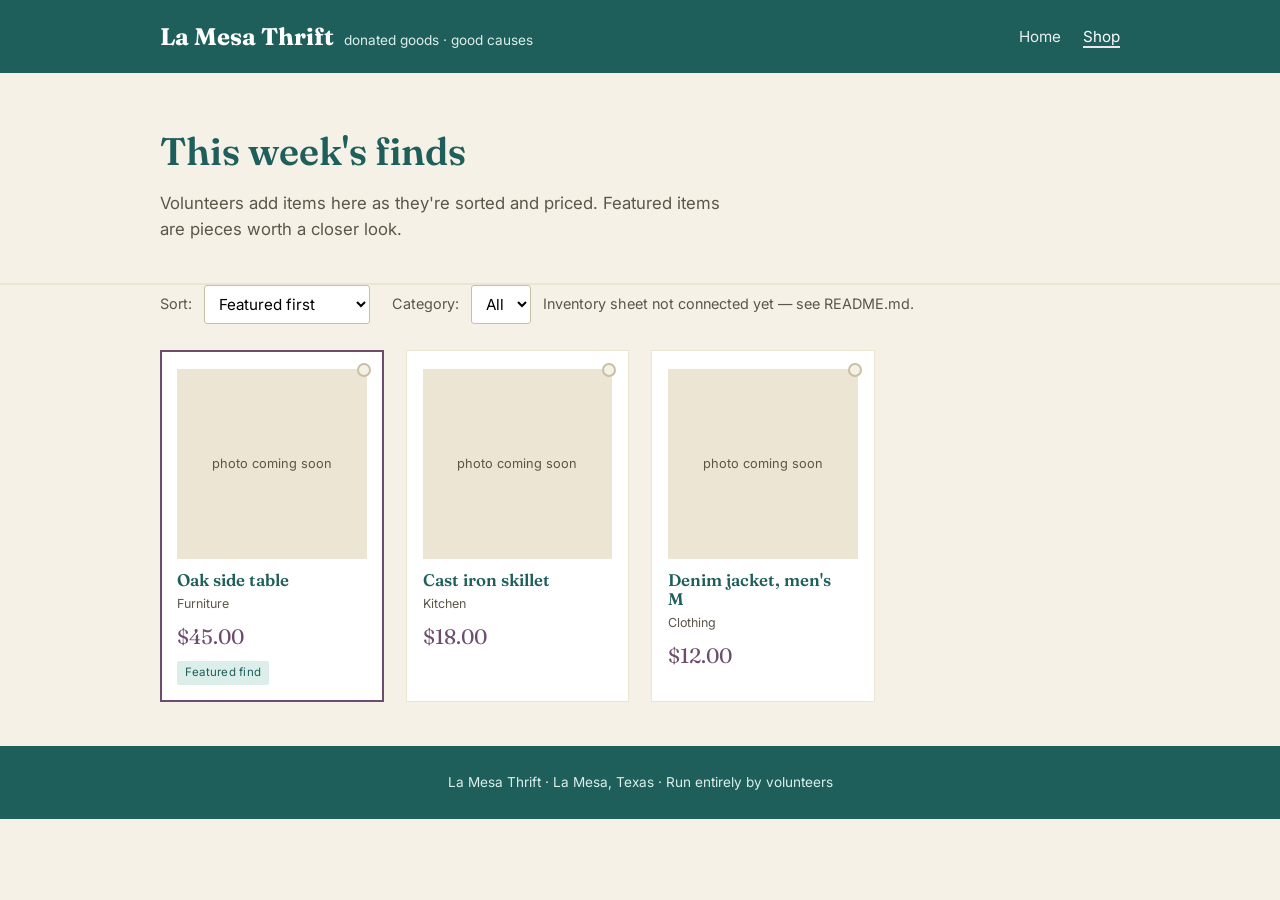
==== shop.html @ 50aca63e "Add files via upload" ====
<!DOCTYPE html>
<html lang="en">
<head>
<meta charset="UTF-8">
<meta name="viewport" content="width=device-width, initial-scale=1.0">
<title>Shop &mdash; La Mesa Thrift</title>
<link rel="preconnect" href="https://fonts.googleapis.com">
<link href="https://fonts.googleapis.com/css2?family=Fraunces:wght@500;700&family=Inter:wght@400;500;600&display=swap" rel="stylesheet">
<link rel="stylesheet" href="style.css">
</head>
<body>

<header class="site-header">
  <div class="wrap">
    <div class="brand">
      <span class="brand-mark">La Mesa Thrift</span>
      <span class="brand-sub">donated goods &middot; good causes</span>
    </div>
    <nav>
      <a href="index.html">Home</a>
      <a href="shop.html" class="current">Shop</a>
    </nav>
  </div>
</header>

<section class="hero" style="padding-bottom:24px;">
  <div class="wrap">
    <h1 style="font-size:clamp(1.7rem,4vw,2.4rem);">This week's finds</h1>
    <p>Volunteers add items here as they're sorted and priced. Featured items are pieces
    worth a closer look.</p>
  </div>
</section>

<section style="padding-top:0;">
  <div class="wrap">

    <div class="shop-toolbar">
      <label for="sortSelect" style="font-size:0.9rem; color:var(--ink-soft);">Sort:</label>
      <select id="sortSelect">
        <option value="featured">Featured first</option>
        <option value="price-desc">Price: high to low</option>
        <option value="price-asc">Price: low to high</option>
        <option value="newest">Newest</option>
      </select>

      <label for="categorySelect" style="font-size:0.9rem; color:var(--ink-soft); margin-left:10px;">Category:</label>
      <select id="categorySelect">
        <option value="">All</option>
      </select>

      <span class="shop-status" id="shopStatus">Loading current inventory&hellip;</span>
    </div>

    <div class="tag-grid" id="tagGrid"></div>

  </div>
</section>

<footer>
  <div class="wrap">
    La Mesa Thrift &middot; La Mesa, Texas &middot; Run entirely by volunteers
  </div>
</footer>

<script src="script.js"></script>
</body>
</html>
---- style.css ----
/* ============================================
   La Mesa Thrift — shared styles
   Palette: deep teal, warm paper, plum accent
   ============================================ */

:root {
  --teal-deep:   #1E5F5C;
  --teal-mid:    #3E8E88;
  --teal-light:  #DCEEEA;
  --plum:        #6E4C6E;
  --plum-light:  #EFE3ED;
  --paper:       #F6F1E7;
  --paper-dark:  #EDE5D3;
  --ink:         #2B2924;
  --ink-soft:    #5B5648;
  --tag-string:  #C9BFA5;
}

* { box-sizing: border-box; }

html {
  scroll-behavior: smooth;
}

body {
  margin: 0;
  background: var(--paper);
  color: var(--ink);
  font-family: 'Inter', -apple-system, Segoe UI, sans-serif;
  line-height: 1.55;
}

h1, h2, h3, .display {
  font-family: 'Fraunces', Georgia, serif;
  font-weight: 600;
  color: var(--teal-deep);
  margin: 0 0 0.4em 0;
  line-height: 1.15;
}

a { color: var(--plum); text-decoration: none; }
a:hover { text-decoration: underline; }
a:focus-visible, button:focus-visible, input:focus-visible {
  outline: 3px solid var(--plum);
  outline-offset: 2px;
}

img { max-width: 100%; display: block; }

.wrap {
  max-width: 1000px;
  margin: 0 auto;
  padding: 0 20px;
}

/* ---------- Header ---------- */
.site-header {
  background: var(--teal-deep);
  color: #fff;
  padding: 18px 0;
}
.site-header .wrap {
  display: flex;
  align-items: center;
  justify-content: space-between;
  gap: 16px;
}
.brand {
  display: flex;
  align-items: baseline;
  gap: 10px;
}
.brand-mark {
  font-family: 'Fraunces', Georgia, serif;
  font-size: 1.5rem;
  font-weight: 700;
  color: #fff;
}
.brand-sub {
  font-size: 0.85rem;
  color: var(--teal-light);
}
nav a {
  color: #fff;
  margin-left: 18px;
  font-size: 0.95rem;
  opacity: 0.9;
}
nav a:hover { opacity: 1; text-decoration: underline; }
nav a.current { border-bottom: 2px solid var(--plum-light); opacity: 1; }

/* ---------- Hero ---------- */
.hero {
  padding: 56px 0 44px;
  border-bottom: 1px solid var(--paper-dark);
}
.hero h1 {
  font-size: clamp(2rem, 5vw, 3rem);
  max-width: 14ch;
}
.hero p {
  max-width: 52ch;
  color: var(--ink-soft);
  font-size: 1.05rem;
}
.hero-meta {
  display: flex;
  flex-wrap: wrap;
  gap: 28px;
  margin-top: 28px;
}
.hero-meta div {
  border-left: 3px solid var(--plum);
  padding-left: 12px;
}
.hero-meta strong {
  display: block;
  font-family: 'Fraunces', Georgia, serif;
  color: var(--teal-deep);
  font-size: 1.05rem;
}
.hero-meta span {
  color: var(--ink-soft);
  font-size: 0.9rem;
}

.btn {
  display: inline-block;
  margin-top: 30px;
  background: var(--plum);
  color: #fff;
  padding: 12px 26px;
  border-radius: 3px;
  font-family: 'Fraunces', Georgia, serif;
  font-size: 1rem;
  border: none;
  cursor: pointer;
}
.btn:hover { background: var(--teal-deep); text-decoration: none; }

/* ---------- Sections ---------- */
section { padding: 44px 0; }
section + section { border-top: 1px solid var(--paper-dark); }

.story-grid {
  display: grid;
  grid-template-columns: 1.2fr 1fr;
  gap: 40px;
  align-items: start;
}
@media (max-width: 700px) {
  .story-grid { grid-template-columns: 1fr; }
}
.story-photo {
  background: var(--teal-light);
  border: 1px solid var(--teal-mid);
  aspect-ratio: 4/3;
  display: flex;
  align-items: center;
  justify-content: center;
  color: var(--teal-deep);
  font-size: 0.9rem;
  text-align: center;
  padding: 20px;
}

.hours-list {
  list-style: none;
  padding: 0;
  margin: 12px 0 0;
}
.hours-list li {
  display: flex;
  justify-content: space-between;
  max-width: 320px;
  padding: 6px 0;
  border-bottom: 1px dotted var(--paper-dark);
}
.hours-list li.open strong { color: var(--plum); }

footer {
  background: var(--teal-deep);
  color: var(--teal-light);
  padding: 26px 0;
  font-size: 0.85rem;
  text-align: center;
}
footer a { color: #fff; }

/* ---------- Shop grid (used on shop.html) ---------- */
.shop-toolbar {
  display: flex;
  flex-wrap: wrap;
  gap: 12px;
  align-items: center;
  margin-bottom: 26px;
}
.shop-toolbar select, .shop-toolbar input {
  font-family: 'Inter', sans-serif;
  font-size: 0.95rem;
  padding: 8px 10px;
  border: 1px solid var(--tag-string);
  background: #fff;
  border-radius: 3px;
}
.shop-status {
  font-size: 0.9rem;
  color: var(--ink-soft);
}

.tag-grid {
  display: grid;
  grid-template-columns: repeat(auto-fill, minmax(220px, 1fr));
  gap: 22px;
}

.tag-card {
  position: relative;
  background: #fff;
  border: 1px solid var(--paper-dark);
  padding: 18px 16px 16px;
}
.tag-card::before {
  /* the little tag hole */
  content: "";
  position: absolute;
  top: 12px;
  right: 12px;
  width: 10px;
  height: 10px;
  border-radius: 50%;
  border: 2px solid var(--tag-string);
  background: var(--paper);
}
.tag-card.featured {
  border-color: var(--plum);
  box-shadow: inset 0 0 0 1px var(--plum);
}
.tag-card .item-photo {
  background: var(--paper-dark);
  aspect-ratio: 1/1;
  margin-bottom: 12px;
  display: flex;
  align-items: center;
  justify-content: center;
  color: var(--ink-soft);
  font-size: 0.8rem;
  overflow: hidden;
}
.tag-card .item-photo img { width: 100%; height: 100%; object-fit: cover; }
.tag-card h3 {
  font-size: 1.05rem;
  margin-bottom: 4px;
  padding-right: 20px;
}
.tag-card .item-cat {
  font-size: 0.78rem;
  color: var(--ink-soft);
  margin-bottom: 8px;
}
.tag-card .item-price {
  font-family: 'Fraunces', Georgia, serif;
  font-size: 1.3rem;
  color: var(--plum);
}
.tag-card .featured-flag {
  display: inline-block;
  margin-top: 8px;
  font-size: 0.72rem;
  letter-spacing: 0.02em;
  color: var(--teal-deep);
  background: var(--teal-light);
  padding: 3px 8px;
  border-radius: 2px;
}
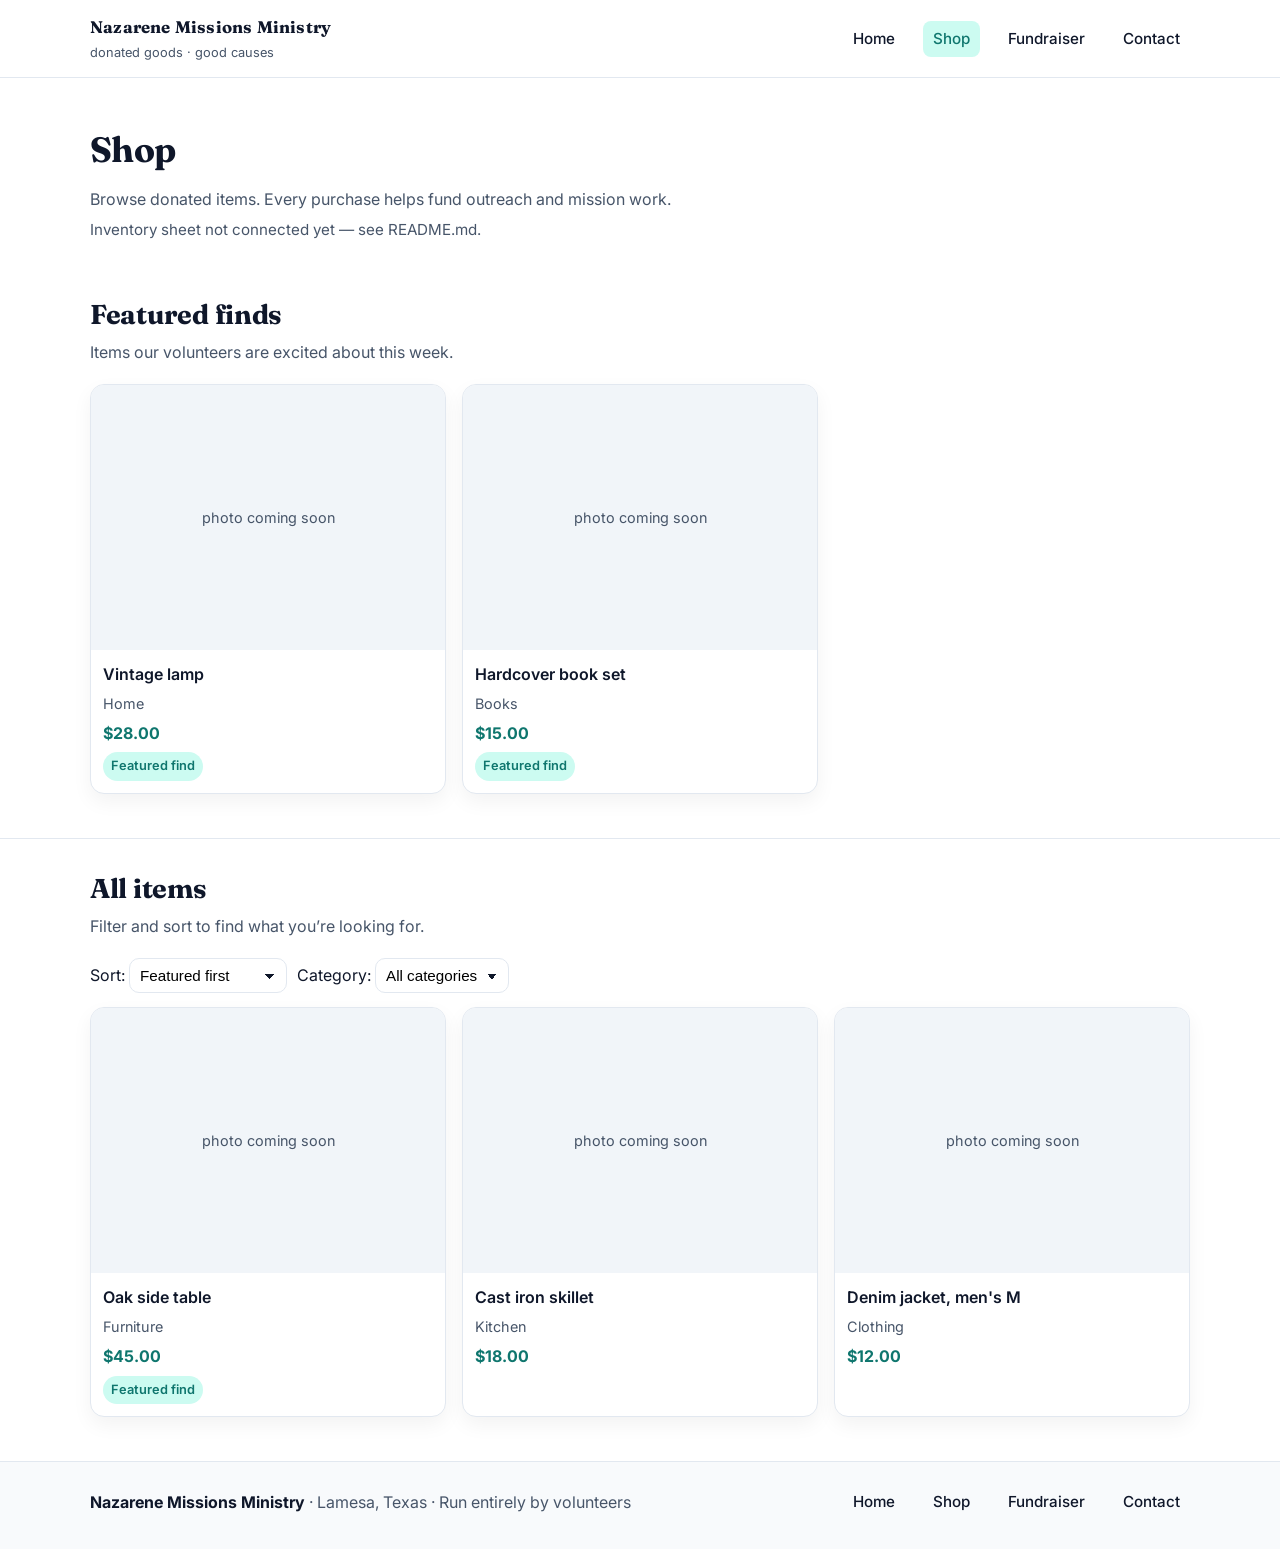
==== commit 81a0fcfa: "new" ====
--- a/shop.html
+++ b/shop.html
@@ -1,67 +1,443 @@
 <!DOCTYPE html>
 <html lang="en">
 <head>
-<meta charset="UTF-8">
-<meta name="viewport" content="width=device-width, initial-scale=1.0">
-<title>Shop &mdash; La Mesa Thrift</title>
-<link rel="preconnect" href="https://fonts.googleapis.com">
-<link href="https://fonts.googleapis.com/css2?family=Fraunces:wght@500;700&family=Inter:wght@400;500;600&display=swap" rel="stylesheet">
-<link rel="stylesheet" href="style.css">
+  <meta charset="UTF-8">
+  <meta name="viewport" content="width=device-width, initial-scale=1.0">
+  <title>Shop — Nazarene Missions Ministry</title>
+  <meta name="description" content="Browse donated items at Nazarene Missions Ministry in Lamesa, Texas. Every purchase supports mission work.">
+  <link rel="preconnect" href="https://fonts.googleapis.com">
+  <link href="https://fonts.googleapis.com/css2?family=Fraunces:wght@500;700&family=Inter:wght@400;500;600&display=swap" rel="stylesheet">
+  <style>
+    :root {
+      --turquoise: #14b8a6;
+      --turquoise-dark: #0f766e;
+      --turquoise-soft: #ccfbf1;
+      --ink: #0f172a;
+      --ink-soft: #475569;
+      --bg: #ffffff;
+      --bg-alt: #f8fafc;
+      --border: #e2e8f0;
+      --radius: 14px;
+      --shadow: 0 10px 25px rgba(2, 6, 23, 0.08);
+    }
+
+    body {
+      font-family: Inter, system-ui, -apple-system, Segoe UI, Roboto, "Helvetica Neue", Arial, sans-serif;
+      color: var(--ink);
+      line-height: 1.6;
+      margin: 0;
+      background: var(--bg);
+    }
+
+    a { color: var(--turquoise-dark); text-decoration: none; }
+    a:hover { text-decoration: underline; }
+
+    .wrap { width: min(1100px, 92vw); margin: 0 auto; }
+
+    /* Header */
+    .site-header {
+      position: sticky; top: 0; z-index: 50;
+      background: rgba(255,255,255,0.95);
+      backdrop-filter: saturate(180%) blur(8px);
+      border-bottom: 1px solid var(--border);
+    }
+    .site-header .wrap {
+      display: flex; align-items: center; justify-content: space-between; gap: 16px;
+      padding: 14px 0;
+    }
+    .brand { display: flex; flex-direction: column; gap: 2px; }
+    .brand-mark {
+      font-family: Fraunces, Georgia, serif;
+      font-weight: 700; font-size: 1.05rem; letter-spacing: 0.2px;
+    }
+    .brand-sub { font-size: 0.8rem; color: var(--ink-soft); }
+
+    nav { display: flex; gap: 18px; align-items: center; flex-wrap: wrap; }
+    nav a {
+      color: var(--ink); font-weight: 500; font-size: 0.95rem;
+      padding: 6px 10px; border-radius: 8px; text-decoration: none;
+    }
+    nav a:hover, nav a.current {
+      background: var(--turquoise-soft); color: var(--turquoise-dark); text-decoration: none;
+    }
+
+    /* Page header */
+    .page-header {
+      padding: 44px 0 22px;
+    }
+    .page-header h1 {
+      font-family: Fraunces, Georgia, serif;
+      font-weight: 700; font-size: clamp(1.8rem, 4vw, 2.2rem);
+      margin: 0 0 8px; letter-spacing: -0.02em;
+    }
+    .page-header p {
+      color: var(--ink-soft); margin: 0; max-width: 720px;
+    }
+
+    /* Sections */
+    section { padding: 28px 0 44px; }
+    section + section { border-top: 1px solid var(--border); }
+    section h2 {
+      font-family: Fraunces, Georgia, serif; font-weight: 700;
+      font-size: clamp(1.4rem, 3vw, 1.7rem); margin: 0 0 10px; letter-spacing: -0.01em;
+    }
+    .section-intro { color: var(--ink-soft); margin: -6px 0 18px; }
+
+    /* Filters */
+    .filters {
+      display: flex; gap: 10px; flex-wrap: wrap; align-items: center;
+      margin-bottom: 14px;
+    }
+    .filters select {
+      appearance: none;
+      background: #fff;
+      border: 1px solid var(--border);
+      border-radius: 10px;
+      padding: 8px 30px 8px 10px;
+      font-size: 0.95rem;
+      position: relative;
+      background-image:
+        linear-gradient(45deg, transparent 50%, var(--ink) 50%),
+        linear-gradient(135deg, var(--ink) 50%, transparent 50%);
+      background-position:
+        calc(100% - 16px) calc(1px + 50%),
+        calc(100% - 11px) calc(1px + 50%);
+      background-size:
+        5px 5px,
+        5px 5px;
+      background-repeat: no-repeat;
+    }
+
+    /* Cards */
+    .card-grid {
+      display: grid; grid-template-columns: repeat(3, minmax(0, 1fr)); gap: 16px; margin-top: 14px;
+    }
+    .card {
+      background: #fff; border: 1px solid var(--border); border-radius: 14px;
+      overflow: hidden; box-shadow: 0 8px 20px rgba(2,6,23,0.05);
+      transition: transform 0.15s ease, box-shadow 0.15s ease;
+    }
+    .card:hover {
+      transform: translateY(-2px);
+      box-shadow: 0 14px 28px rgba(2,6,23,0.08);
+    }
+    .item-photo {
+      width: 100%; aspect-ratio: 4/3; background: #f1f5f9;
+      display: flex; align-items: center; justify-content: center;
+      overflow: hidden;
+    }
+    .item-photo img {
+      width: 100%; height: 100%; object-fit: cover;
+    }
+    .photo-placeholder {
+      color: var(--ink-soft); font-size: 0.9rem;
+    }
+    .card-body { padding: 12px; }
+    .card-body h3 {
+      margin: 0 0 4px; font-size: 1rem; font-weight: 600;
+    }
+    .item-cat { color: var(--ink-soft); font-size: 0.9rem; margin-bottom: 6px; }
+    .item-price { font-weight: 700; color: var(--turquoise-dark); }
+    .featured-flag {
+      display: inline-block;
+      background: var(--turquoise-soft);
+      color: var(--turquoise-dark);
+      font-size: 0.8rem;
+      font-weight: 600;
+      padding: 4px 8px;
+      border-radius: 999px;
+      margin-top: 6px;
+    }
+
+    @media (max-width: 900px) {
+      .card-grid { grid-template-columns: 1fr 1fr; }
+    }
+    @media (max-width: 640px) {
+      .card-grid { grid-template-columns: 1fr; }
+    }
+
+    /* Status text */
+    #shopStatus {
+      color: var(--ink-soft); font-size: 0.95rem; margin: 6px 0 0;
+    }
+
+    /* Footer */
+    footer {
+      border-top: 1px solid var(--border);
+      padding: 22px 0 28px; background: var(--bg-alt);
+    }
+    footer .wrap {
+      display: flex; align-items: center; justify-content: space-between; gap: 16px; flex-wrap: wrap;
+    }
+    .muted { color: var(--ink-soft); }
+  </style>
 </head>
 <body>
 
 <header class="site-header">
   <div class="wrap">
     <div class="brand">
-      <span class="brand-mark">La Mesa Thrift</span>
-      <span class="brand-sub">donated goods &middot; good causes</span>
+      <span class="brand-mark">Nazarene Missions Ministry</span>
+      <span class="brand-sub">donated goods · good causes</span>
     </div>
     <nav>
       <a href="index.html">Home</a>
       <a href="shop.html" class="current">Shop</a>
+      <a href="index.html#fundraiser">Fundraiser</a>
+      <a href="index.html#contact">Contact</a>
     </nav>
   </div>
 </header>
 
-<section class="hero" style="padding-bottom:24px;">
+<div class="page-header">
   <div class="wrap">
-    <h1 style="font-size:clamp(1.7rem,4vw,2.4rem);">This week's finds</h1>
-    <p>Volunteers add items here as they're sorted and priced. Featured items are pieces
-    worth a closer look.</p>
+    <h1>Shop</h1>
+    <p>Browse donated items. Every purchase helps fund outreach and mission work.</p>
+    <p id="shopStatus">Loading inventory…</p>
+  </div>
+</div>
+
+<section>
+  <div class="wrap">
+    <h2>Featured finds</h2>
+    <p class="section-intro">Items our volunteers are excited about this week.</p>
+    <div id="featuredGrid">
+      <!-- Featured items will be inserted here by JavaScript -->
+    </div>
   </div>
 </section>
 
-<section style="padding-top:0;">
+<section>
   <div class="wrap">
-
-    <div class="shop-toolbar">
-      <label for="sortSelect" style="font-size:0.9rem; color:var(--ink-soft);">Sort:</label>
-      <select id="sortSelect">
-        <option value="featured">Featured first</option>
-        <option value="price-desc">Price: high to low</option>
-        <option value="price-asc">Price: low to high</option>
-        <option value="newest">Newest</option>
-      </select>
-
-      <label for="categorySelect" style="font-size:0.9rem; color:var(--ink-soft); margin-left:10px;">Category:</label>
-      <select id="categorySelect">
-        <option value="">All</option>
-      </select>
-
-      <span class="shop-status" id="shopStatus">Loading current inventory&hellip;</span>
+    <h2>All items</h2>
+    <p class="section-intro">Filter and sort to find what you’re looking for.</p>
+
+    <div class="filters">
+      <label>
+        Sort:
+        <select id="sortSelect">
+          <option value="featured">Featured first</option>
+          <option value="price-desc">Price: high to low</option>
+          <option value="price-asc">Price: low to high</option>
+          <option value="newest">Newest</option>
+        </select>
+      </label>
+
+      <label>
+        Category:
+        <select id="categorySelect">
+          <option value="">All categories</option>
+        </select>
+      </label>
     </div>
 
-    <div class="tag-grid" id="tagGrid"></div>
-
+    <div id="tagGrid">
+      <!-- All items will be inserted here by JavaScript -->
+    </div>
   </div>
 </section>
 
 <footer>
   <div class="wrap">
-    La Mesa Thrift &middot; La Mesa, Texas &middot; Run entirely by volunteers
+    <div>
+      <strong>Nazarene Missions Ministry</strong>
+      <span class="muted"> · Lamesa, Texas · Run entirely by volunteers</span>
+    </div>
+    <nav>
+      <a href="index.html">Home</a>
+      <a href="shop.html">Shop</a>
+      <a href="index.html#fundraiser">Fundraiser</a>
+      <a href="index.html#contact">Contact</a>
+    </nav>
   </div>
 </footer>
 
-<script src="script.js"></script>
+<script>
+/* ==========================================================
+   Nazarene Missions Ministry — shop.html inventory loader
+   Reads a published Google Sheet (as CSV) and renders items.
+
+   >>> SETUP: replace SHEET_CSV_URL below with your own
+   published-to-web CSV link.
+   ========================================================== */
+
+const SHEET_CSV_URL = "PASTE_YOUR_PUBLISHED_SHEET_CSV_LINK_HERE";
+
+// Expected columns in the sheet (any order, matched by header name):
+// name, price, category, featured, photo, dateAdded
+// "featured" should contain TRUE/YES/1 for pieces you want to highlight.
+
+let allItems = [];
+
+async function loadInventory() {
+  const statusEl = document.getElementById("shopStatus");
+  const gridEl = document.getElementById("tagGrid");
+  const featuredEl = document.getElementById("featuredGrid");
+
+  if (!SHEET_CSV_URL || SHEET_CSV_URL.startsWith("PASTE_")) {
+    statusEl.textContent = "Inventory sheet not connected yet — see README.md.";
+    gridEl.innerHTML = sampleItemsHTML();
+    if (featuredEl) featuredEl.innerHTML = sampleFeaturedHTML();
+    return;
+  }
+
+  try {
+    const res = await fetch(SHEET_CSV_URL, { cache: "no-store" });
+    if (!res.ok) throw new Error("Sheet fetch failed: " + res.status);
+    const csvText = await res.text();
+    allItems = parseCSV(csvText);
+
+    statusEl.textContent =
+      allItems.length + " item" + (allItems.length === 1 ? "" : "s") + " available";
+
+    populateCategoryFilter(allItems);
+
+    // Optional: render featured items separately
+    if (featuredEl) {
+      const featured = allItems.filter(i => i.featured);
+      if (featured.length === 0) {
+        featuredEl.innerHTML =
+          "<p style='color:var(--ink-soft)'>No featured items right now — check back soon.</p>";
+      } else {
+        featuredEl.innerHTML = '<div class="card-grid">' + featured.map(itemCardHTML).join("") + "</div>";
+      }
+    }
+
+    renderItems();
+  } catch (err) {
+    console.error(err);
+    statusEl.textContent = "Couldn't load live inventory right now.";
+    gridEl.innerHTML = sampleItemsHTML();
+    if (featuredEl) featuredEl.innerHTML = sampleFeaturedHTML();
+  }
+}
+
+/* Small, dependency-free CSV parser (handles quoted commas) */
+function parseCSV(text) {
+  const rows = [];
+  let row = [], field = "", inQuotes = false;
+
+  for (let i = 0; i < text.length; i++) {
+    const c = text[i];
+    if (inQuotes) {
+      if (c === '"' && text[i + 1] === '"') { field += '"'; i++; }
+      else if (c === '"') { inQuotes = false; }
+      else { field += c; }
+    } else {
+      if (c === '"') inQuotes = true;
+      else if (c === ',') { row.push(field); field = ""; }
+      else if (c === '\n') { row.push(field); rows.push(row); row = []; field = ""; }
+      else if (c === '\r') { /* skip */ }
+      else { field += c; }
+    }
+  }
+  if (field.length || row.length) { row.push(field); rows.push(row); }
+
+  const headers = rows.shift().map(h => h.trim().toLowerCase());
+  return rows
+    .filter(r => r.some(cell => cell.trim() !== ""))
+    .map(r => {
+      const obj = {};
+      headers.forEach((h, idx) => obj[h] = (r[idx] || "").trim());
+      return {
+        name: obj.name || "Unnamed item",
+        price: parseFloat(obj.price) || 0,
+        category: obj.category || "General",
+        featured: /^(true|yes|1)$/i.test(obj.featured || ""),
+        photo: obj.photo || "",
+        dateAdded: obj.dateadded || ""
+      };
+    });
+}
+
+function populateCategoryFilter(items) {
+  const select = document.getElementById("categorySelect");
+  if (!select) return;
+  const cats = [...new Set(items.map(i => i.category))].sort();
+  cats.forEach(cat => {
+    const opt = document.createElement("option");
+    opt.value = cat;
+    opt.textContent = cat;
+    select.appendChild(opt);
+  });
+}
+
+function renderItems() {
+  const grid = document.getElementById("tagGrid");
+  const sortBy = document.getElementById("sortSelect")?.value || "featured";
+  const category = document.getElementById("categorySelect")?.value || "";
+
+  let items = [...allItems];
+  if (category) items = items.filter(i => i.category === category);
+
+  items.sort((a, b) => {
+    if (sortBy === "price-desc") return b.price - a.price;
+    if (sortBy === "price-asc") return a.price - b.price;
+    if (sortBy === "newest") return (b.dateAdded || "").localeCompare(a.dateAdded || "");
+    // "featured" default: featured items first, then by price desc
+    if (a.featured !== b.featured) return a.featured ? -1 : 1;
+    return b.price - a.price;
+  });
+
+  if (items.length === 0) {
+    grid.innerHTML =
+      "<p style='color:var(--ink-soft)'>No items in this category right now — check back soon.</p>";
+    return;
+  }
+
+  grid.innerHTML = '<div class="card-grid">' + items.map(itemCardHTML).join("") + "</div>";
+}
+
+function itemCardHTML(item) {
+  const photoInner = item.photo
+    ? `<img src="${escapeHTML(item.photo)}" alt="${escapeHTML(item.name)}">`
+    : `<div class="photo-placeholder">photo coming soon</div>`;
+
+  return `
+    <article class="card">
+      <div class="item-photo">${photoInner}</div>
+      <div class="card-body">
+        <h3>${escapeHTML(item.name)}</h3>
+        <div class="item-cat">${escapeHTML(item.category)}</div>
+        <div class="item-price">$${item.price.toFixed(2)}</div>
+        ${item.featured ? '<span class="featured-flag">Featured find</span>' : ""}
+      </div>
+    </article>
+  `;
+}
+
+function escapeHTML(str) {
+  const div = document.createElement("div");
+  div.textContent = str;
+  return div.innerHTML;
+}
+
+/* Shown only before the sheet is connected, so the page never looks broken */
+function sampleItemsHTML() {
+  const demo = [
+    { name: "Oak side table", price: 45, category: "Furniture", featured: true },
+    { name: "Cast iron skillet", price: 18, category: "Kitchen", featured: false },
+    { name: "Denim jacket, men's M", price: 12, category: "Clothing", featured: false }
+  ];
+  return '<div class="card-grid">' + demo.map(itemCardHTML).join("") + "</div>";
+}
+
+function sampleFeaturedHTML() {
+  const demo = [
+    { name: "Vintage lamp", price: 28, category: "Home", featured: true },
+    { name: "Hardcover book set", price: 15, category: "Books", featured: true }
+  ];
+  return '<div class="card-grid">' + demo.map(itemCardHTML).join("") + "</div>";
+}
+
+const sortSelect = document.getElementById("sortSelect");
+const categorySelect = document.getElementById("categorySelect");
+
+if (sortSelect) sortSelect.addEventListener("change", renderItems);
+if (categorySelect) categorySelect.addEventListener("change", renderItems);
+
+loadInventory();
+</script>
+
 </body>
-</html>
+</html>
